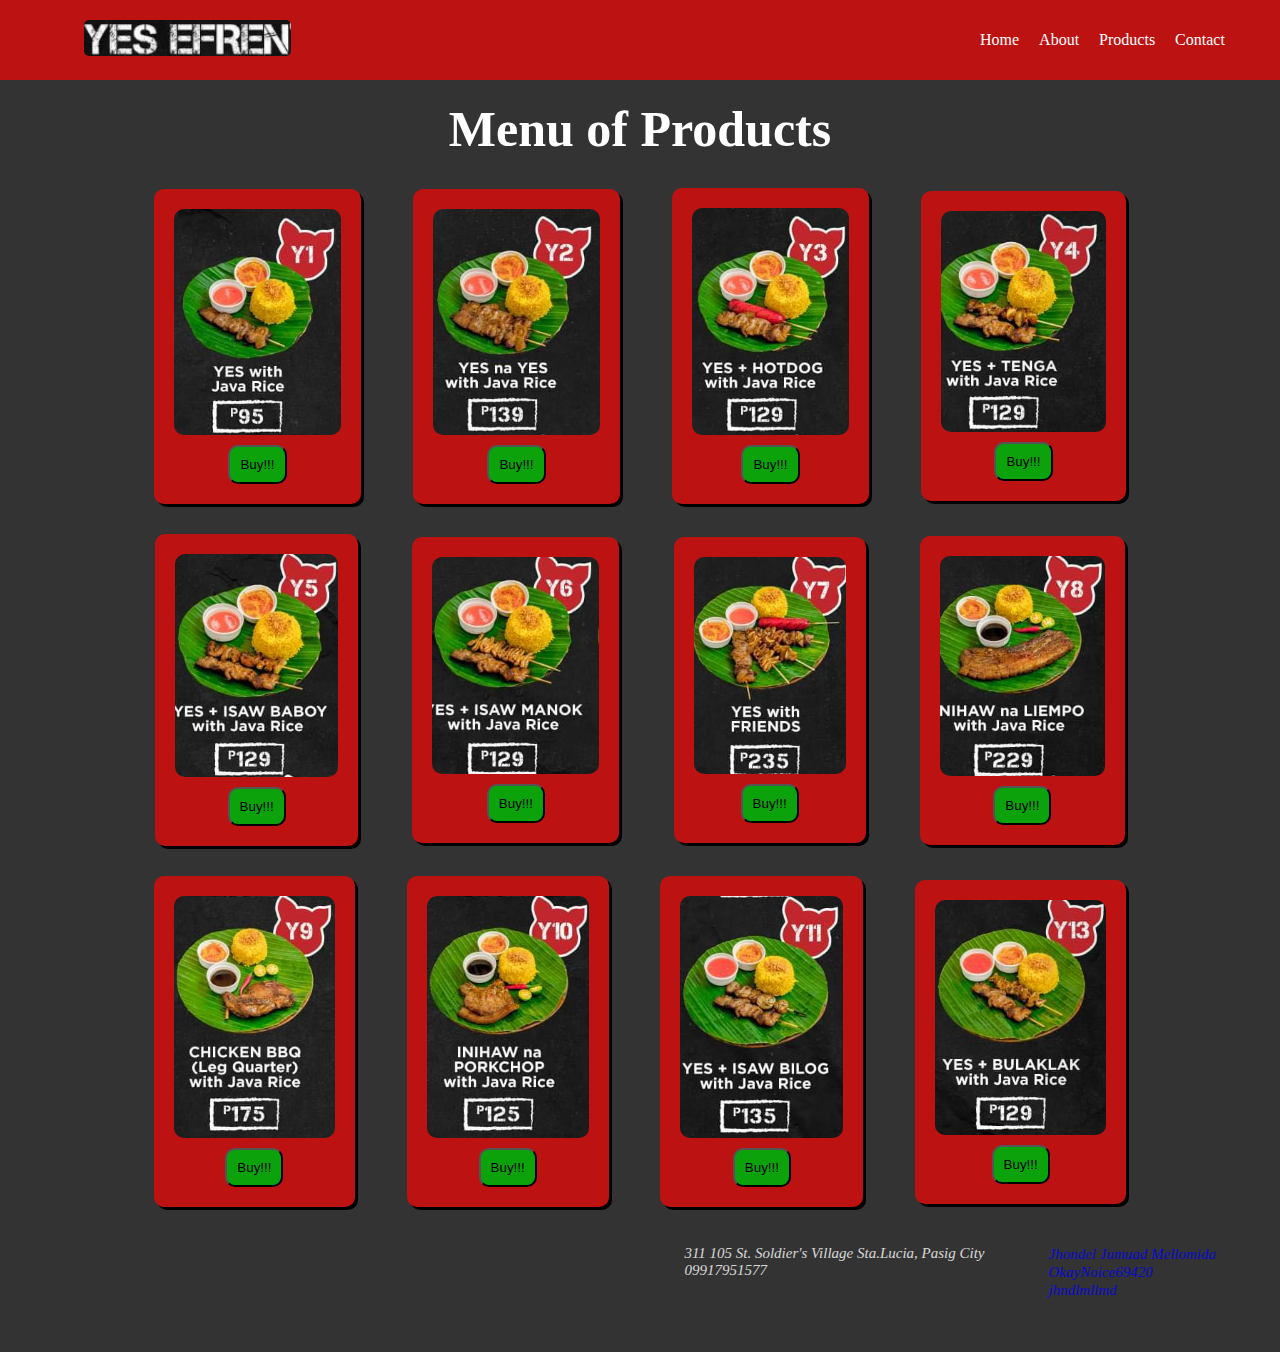
==== products.html @ bd9c5296 "Add files via upload" ====
<!DOCTYPE html>
<html lang="en">
<head>
    <meta charset="UTF-8">
    <meta name="viewport" content="width=device-width, initial-scale=1.0">
    <title>Yes Efren</title>
    <link rel="stylesheet" href="/css/styles.css">
    <link rel="preconnect" href="https://fonts.googleapis.com">
    <link rel="preconnect" href="https://fonts.gstatic.com" crossorigin>
    <link href="https://fonts.googleapis.com/css2?family=Anton&display=swap" rel="stylesheet">
    <link rel="stylesheet" href="https://cdnjs.cloudflare.com/ajax/libs/font-awesome/6.5.2/css/all.min.css"
        integrity="sha512-SnH5WK+bZxgPHs44uWIX+LLJAJ9/2PkPKZ5QiAj6Ta86w+fsb2TkcmfRyVX3pBnMFcV7oQPJkl9QevSCWr3W6A=="
        crossorigin="anonymous" referrerpolicy="no-referrer" />
</head>
<body>
    <header>
        <div class="img-container"><img src="/assets/logo.jpg"></div>
        <ul>
            <li><a href="index.html">Home</a></li>
            <li><a href="index.html">About</a></li>
            <li><a href="products.html">Products</a></li>
            <li><a href="index.html">Contact</a></li>
        </ul>
    </header>
    <section class="products">
        <h1>Menu of Products</h1>
        <div class="products-container">
            <div class="box">
                <img src="/assets/y1.png" class="btnImage" onclick="show()">
                <button>Buy!!!</button>
                <div id="description">
                    <i class="fa-solid fa-xmark"></i>
                    <h1>YES with Java Rice</h1>
                    <h3>Php 95.00</h3>
                </div>
            </div>
            <div class="box">
                <img src="/assets/y2.png" class="btnImage" onclick="show()">
                <button>Buy!!!</button>
                <div id="description">
                    <i class="fa-solid fa-xmark"></i>
                    <h1>YES na Yes with Java Rice</h1>
                    <h3>Php 139.00</h3>
                </div>
            </div>
            <div class="box">
                <img src="/assets/y3.png" class="btnImage" onclick="show()">
                <button>Buy!!!</button>
                <div id="description">
                    <i class="fa-solid fa-xmark"></i>
                    <h1>YES + Hotdog with Java Rice</h1>
                    <h3>Php 129.00</h3>
                </div>
            </div>
            <div class="box">
                <img src="/assets/y4.png" class="btnImage" onclick="show()">
                <button>Buy!!!</button>
                <div id="description">
                    <i class="fa-solid fa-xmark"></i>
                    <h1>YES + Tenga with Java Rice</h1>
                    <h3>Php 129.00</h3>
                </div>
            </div>
        </div>
        <div class="products-container">
            <div class="box">
                <img src="/assets/y5.png" class="btnImage" onclick="show()">
                <button>Buy!!!</button>
                <div id="description">
                    <i class="fa-solid fa-xmark"></i>
                    <h1>YES + Isaw Baboy with Java Rice</h1>
                    <h3>Php 129.00</h3>
                </div>
            </div>
            <div class="box">
                <img src="/assets/y6.png" class="btnImage" onclick="show()">
                <button>Buy!!!</button>
                <div id="description">
                    <i class="fa-solid fa-xmark"></i>
                    <h1>YES + Isaw Manok with Java Rice</h1>
                    <h3>Php 129.00</h3>
                </div>
            </div>
            <div class="box">
                <img src="/assets/y7.png" class="btnImage" onclick="show()">
                <button>Buy!!!</button>
                <div id="description">
                    <i class="fa-solid fa-xmark"></i>
                    <h1>YES with Friends</h1>
                    <h3>Php 235.00</h3>
                </div>
            </div>
            <div class="box">
                <img src="/assets/y8.png" class="btnImage" onclick="show()">
                <button>Buy!!!</button>
                <div id="description">
                    <i class="fa-solid fa-xmark"></i>
                    <h1>Inihaw na Liempo with Java Rice</h1>
                    <h3>Php 229.00</h3>
                </div>
            </div>
        </div>
        <div class="products-container">
            <div class="box">
                <img src="/assets/y9.png" class="btnImage" onclick="show()">
                <button>Buy!!!</button>
                <div id="description">
                    <i class="fa-solid fa-xmark"></i>
                    <h1>Chicken BBQ</h1>
                    <h3>Php 175.00</h3>
                </div>
            </div>
            <div class="box">
                <img src="/assets/y10.png" class="btnImage" onclick="show()">
                <button>Buy!!!</button>
                <div id="description">
                    <i class="fa-solid fa-xmark"></i>
                    <h1>Inihaw na Porkchop with Java Rice</h1>
                    <h3>Php 125.00</h3>
                </div>
            </div>
            <div class="box">
                <img src="/assets/y11.png" class="btnImage" onclick="show()">
                <button>Buy!!!</button>
                <div id="description">
                    <i class="fa-solid fa-xmark"></i>
                    <h1>YES + Isaw Bilog with Java Rice</h1>
                    <h3>Php 135.00</h3>
                </div>
            </div>
            <div class="box">
                <img src="/assets/y12.png" class="btnImage" onclick="show()">
                <button>Buy!!!</button>
                <div id="description">
                    <i class="fa-solid fa-xmark"></i>
                    <h1>YES + Bulaklak with Java Rice</h1>
                    <h3>Php 129.00</h3>
                </div>
            </div>
        </div>
    </section>
    <footer>
        <div class="footer-content">
            <div class="location-icons">
                <a href=""><i class="fa-solid fa-location-dot"><span> 311 105 St. Soldier's Village Sta.Lucia, Pasig City</span></i></a>
                <a href=""><i class="fa-solid fa-phone"><span> 09917951577</span></i></a>
            </div>
            <div class="social-icons">
                <a href="https://web.facebook.com/"><i class="fa-brands fa-facebook"><span> Jhondel Jumuad Mellomida</span></i></a>
                <a href="https://www.x.com"><i class="fa-brands fa-x-twitter"><span> OkayNoice69420</span></i></a>
                <a href="https://www.instagram.com"><i class="fa-brands fa-instagram"><span> jhndlmllmd</span></i></a>
            </div>
        </div>
    </footer>
    <script src="/js/script.js"></script>
</body>
</html>
---- css/styles.css ----
:root{
    background-color: #333333;
    color: white;
}

*{
    margin: 0;
    padding: 0;
    text-decoration: none;
}

.anton-regular {
    font-family: "Anton", sans-serif;
    font-weight: 400;
    font-style: normal;
}
  

header{
    position: fixed;
    display: flex;
    align-items: center;
    justify-content: center;
    flex-direction: row;
    width: 100vw;
    background-color: rgb(189, 18, 18);
    padding: 20px;
}

header ul{
    display: flex;
    align-items: center;
    justify-content: space-around;
    flex-direction: row;
    width: 20%;
}

header li{
    list-style: none;
    margin-right: 20px;
}

header a:any-link{
    color: white;
}

header .img-container{
    width: 70%;
}

header .img-container img{
    border-radius: 5px;
}

.home{
    background-image: url(/assets/homepage.png);
    background-position: top;
    background-size: cover;
    background-repeat: no-repeat;
    height: 600vh;
}


.products{
    display: flex;
    align-items: center;
    justify-content: center;
    flex-direction: column;
}

.products h1{
    margin-top: 100px;
    font-size: 50px;
}

.products .products-container{
    display: flex;
    align-items: center;
    justify-content: space-around;
    flex-direction: row;
    width: 80%;
    margin-top: 30px;
}

.products .products-container .box{
    display: flex;
    align-items: center;
    justify-content: center;
    flex-direction: column;
    background-color: rgb(189, 18, 18);
    padding: 20px;
    border-radius: 10px;
    box-shadow: 3px 3px black;
    transition: all 1s ease-in-out;
}

.box:hover{
    box-shadow: 6px 6px gray;
}

.box img{
    border-radius: 10px;
    cursor: pointer;
}

.box button{
    padding: 10px;
    margin-top: 10px;
    border-radius: 10px;
    background-color: rgb(12, 162, 12);
}

.box #description{
    align-items: center;
    justify-content: center;
    position: absolute;
    width: 20%;
    height: 50%;
    background-color: aliceblue;
    color: black;
    text-align: center;
    border-radius: 10px;
    visibility: hidden;
    flex-direction: column;
}

.box:hover #description{
    visibility: visible;
}

.footer-content {
    background-color: #333333;
    height: 145px;
    display: flex;
    justify-content: flex-end;
    align-items: flex-start;
    color: white;
}

.footer-content .social-icons, .location-icons{
    display: flex;
    align-items: flex-start;
    justify-content: center;
    flex-direction: column;
    margin-right: 5%;
    margin-top: 3%;
}

.social-icons:active, :visited{
    color: #ffffff;
}

.location-icons span, .social-icons span{
    font-size: 15px;
    font-weight: 100 !important;
    opacity: 0.8;
}

.location-icons{
    color: #ffffff;
    font-size: 15px;
    font-weight:900;
}
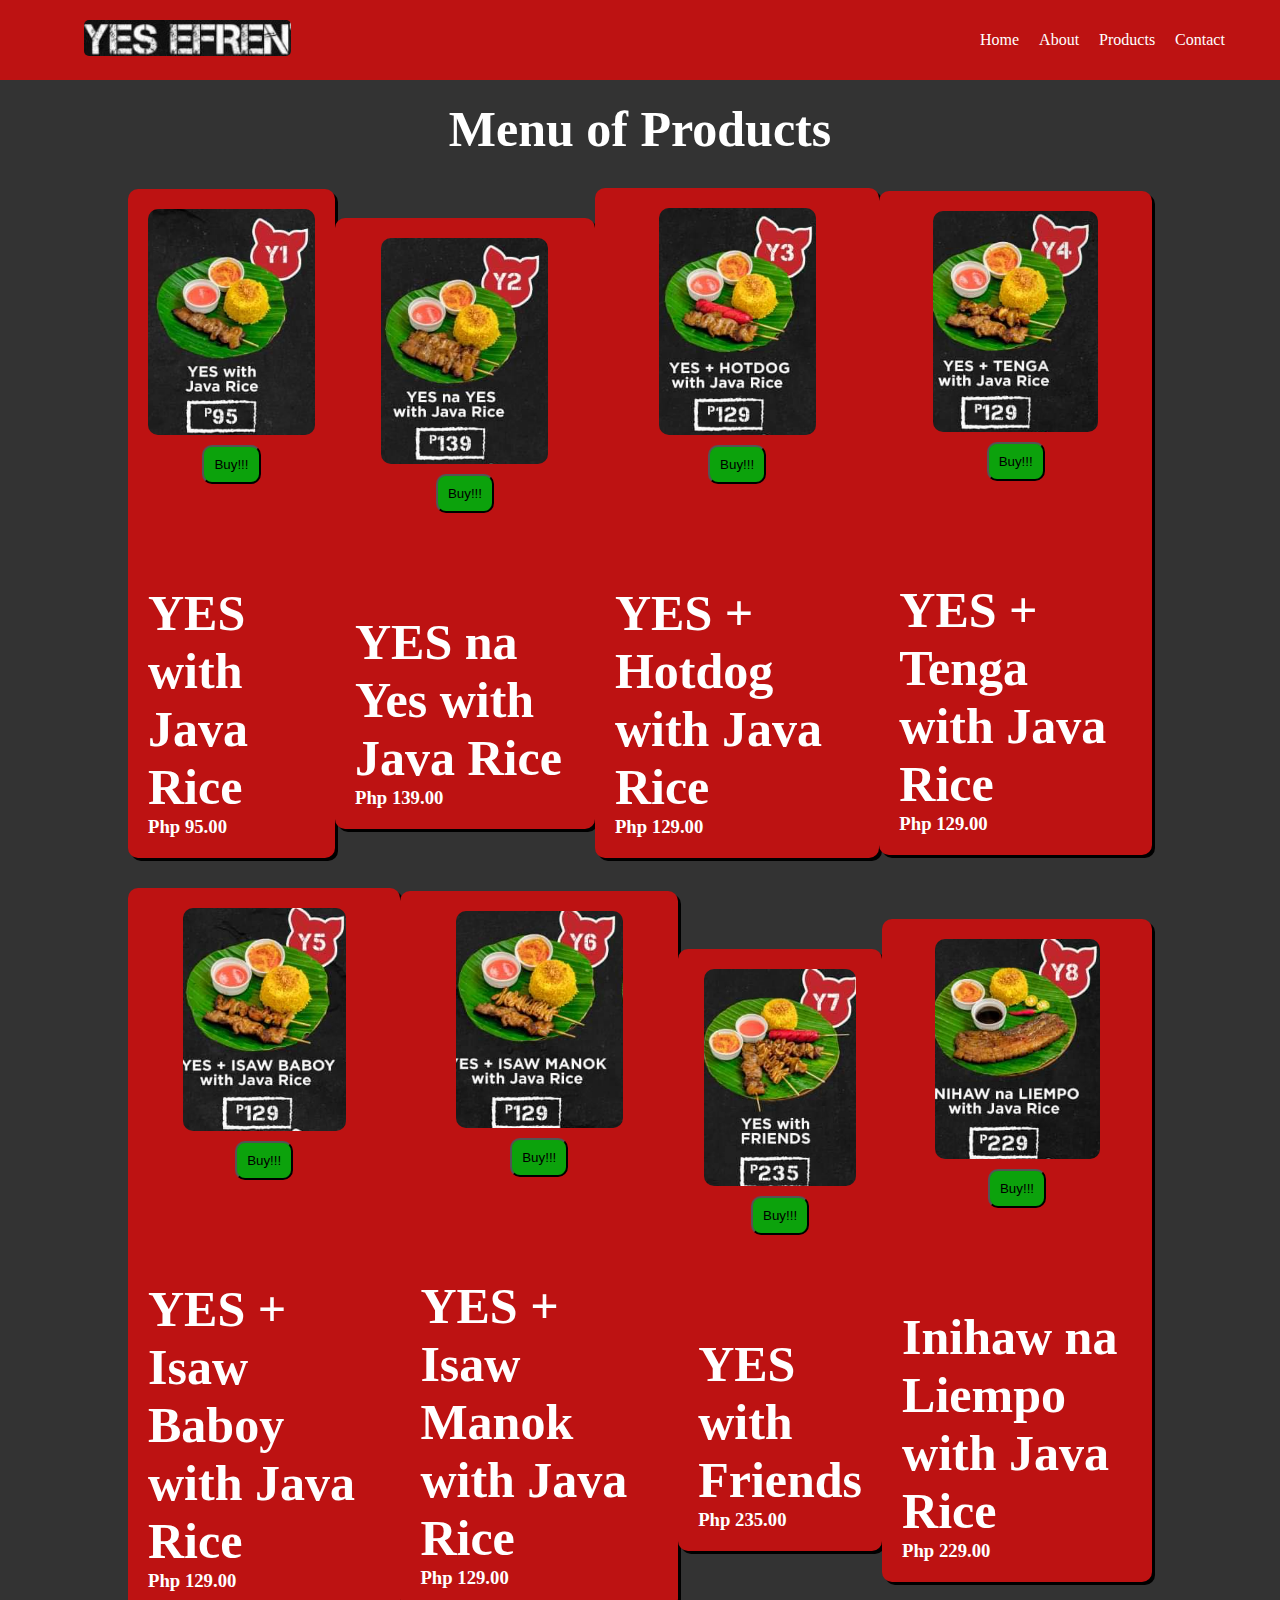
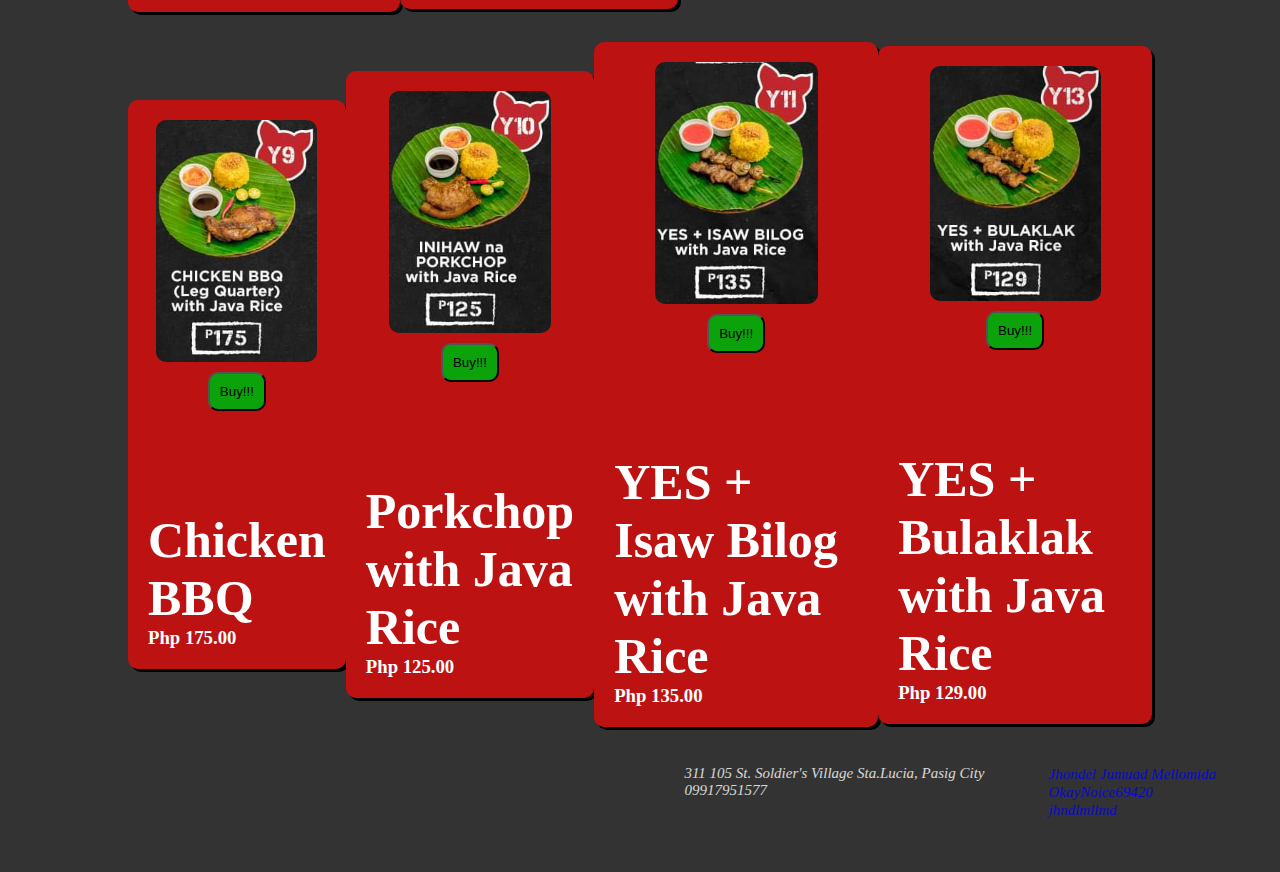
==== commit aabc8bd5: "Update products.html" ====
--- a/products.html
+++ b/products.html
@@ -26,37 +26,37 @@
         <h1>Menu of Products</h1>
         <div class="products-container">
             <div class="box">
-                <img src="/assets/y1.png" class="btnImage" onclick="show()">
+                <img src="/assets/y1.png" class="btnImage" onclick="showDesc('description1')">
                 <button>Buy!!!</button>
-                <div id="description">
-                    <i class="fa-solid fa-xmark"></i>
+                <div class="desc" id="description1">
+                    <i class="fa-solid fa-xmark" onclick="closeDesc('description1')"></i>
                     <h1>YES with Java Rice</h1>
                     <h3>Php 95.00</h3>
                 </div>
             </div>
             <div class="box">
-                <img src="/assets/y2.png" class="btnImage" onclick="show()">
+                <img src="/assets/y2.png" class="btnImage" onclick="showDesc('description2')">
                 <button>Buy!!!</button>
-                <div id="description">
-                    <i class="fa-solid fa-xmark"></i>
+                <div class="desc" id="description2">
+                    <i class="fa-solid fa-xmark" onclick="closeDesc('description2')"></i>
                     <h1>YES na Yes with Java Rice</h1>
                     <h3>Php 139.00</h3>
                 </div>
             </div>
             <div class="box">
-                <img src="/assets/y3.png" class="btnImage" onclick="show()">
+                <img src="/assets/y3.png" class="btnImage" onclick="showDesc('description3')">
                 <button>Buy!!!</button>
-                <div id="description">
-                    <i class="fa-solid fa-xmark"></i>
+                <div class="desc" id="description3">
+                    <i class="fa-solid fa-xmark" onclick="closeDesc('description3')"></i>
                     <h1>YES + Hotdog with Java Rice</h1>
                     <h3>Php 129.00</h3>
                 </div>
             </div>
             <div class="box">
-                <img src="/assets/y4.png" class="btnImage" onclick="show()">
+                <img src="/assets/y4.png" class="btnImage" onclick="showDesc('description4')">
                 <button>Buy!!!</button>
-                <div id="description">
-                    <i class="fa-solid fa-xmark"></i>
+                <div class="desc" id="description4">
+                    <i class="fa-solid fa-xmark" onclick="closeDesc('description4')"></i>
                     <h1>YES + Tenga with Java Rice</h1>
                     <h3>Php 129.00</h3>
                 </div>
@@ -64,37 +64,37 @@
         </div>
         <div class="products-container">
             <div class="box">
-                <img src="/assets/y5.png" class="btnImage" onclick="show()">
+                <img src="/assets/y5.png" class="btnImage" onclick="showDesc('description5')">
                 <button>Buy!!!</button>
-                <div id="description">
-                    <i class="fa-solid fa-xmark"></i>
+                <div class="desc" id="description5">
+                    <i class="fa-solid fa-xmark" onclick="closeDesc('description5')"></i>
                     <h1>YES + Isaw Baboy with Java Rice</h1>
                     <h3>Php 129.00</h3>
                 </div>
             </div>
             <div class="box">
-                <img src="/assets/y6.png" class="btnImage" onclick="show()">
+                <img src="/assets/y6.png" class="btnImage" onclick="showDesc('description6')">
                 <button>Buy!!!</button>
-                <div id="description">
-                    <i class="fa-solid fa-xmark"></i>
+                <div class="desc" id="description6">
+                    <i class="fa-solid fa-xmark" onclick="closeDesc('description6')"></i>
                     <h1>YES + Isaw Manok with Java Rice</h1>
                     <h3>Php 129.00</h3>
                 </div>
             </div>
             <div class="box">
-                <img src="/assets/y7.png" class="btnImage" onclick="show()">
+                <img src="/assets/y7.png" class="btnImage" onclick="showDesc('description7')">
                 <button>Buy!!!</button>
-                <div id="description">
-                    <i class="fa-solid fa-xmark"></i>
+                <div class="desc" id="description7">
+                    <i class="fa-solid fa-xmark" onclick="closeDesc('description7')"></i>
                     <h1>YES with Friends</h1>
                     <h3>Php 235.00</h3>
                 </div>
             </div>
             <div class="box">
-                <img src="/assets/y8.png" class="btnImage" onclick="show()">
+                <img src="/assets/y8.png" class="btnImage" onclick="showDesc('description8')">
                 <button>Buy!!!</button>
-                <div id="description">
-                    <i class="fa-solid fa-xmark"></i>
+                <div class="desc" id="description8">
+                    <i class="fa-solid fa-xmark" onclick="closeDesc('description8')"></i>
                     <h1>Inihaw na Liempo with Java Rice</h1>
                     <h3>Php 229.00</h3>
                 </div>
@@ -102,37 +102,37 @@
         </div>
         <div class="products-container">
             <div class="box">
-                <img src="/assets/y9.png" class="btnImage" onclick="show()">
+                <img src="/assets/y9.png" class="btnImage" onclick="showDesc('description9')">
                 <button>Buy!!!</button>
-                <div id="description">
-                    <i class="fa-solid fa-xmark"></i>
+                <div class="desc" id="description9">
+                    <i class="fa-solid fa-xmark" onclick="closeDesc('description9')"></i>
                     <h1>Chicken BBQ</h1>
                     <h3>Php 175.00</h3>
                 </div>
             </div>
             <div class="box">
-                <img src="/assets/y10.png" class="btnImage" onclick="show()">
+                <img src="/assets/y10.png" class="btnImage" onclick="showDesc('description10')">
                 <button>Buy!!!</button>
-                <div id="description">
-                    <i class="fa-solid fa-xmark"></i>
-                    <h1>Inihaw na Porkchop with Java Rice</h1>
+                <div class="desc" id="description10">
+                    <i class="fa-solid fa-xmark" onclick="closeDesc('description10')"></i>
+                    <h1>Porkchop with Java Rice</h1>
                     <h3>Php 125.00</h3>
                 </div>
             </div>
             <div class="box">
-                <img src="/assets/y11.png" class="btnImage" onclick="show()">
+                <img src="/assets/y11.png" class="btnImage" onclick="showDesc('description11')">
                 <button>Buy!!!</button>
-                <div id="description">
-                    <i class="fa-solid fa-xmark"></i>
+                <div class="desc" id="description11">
+                    <i class="fa-solid fa-xmark" onclick="closeDesc('description11')"></i>
                     <h1>YES + Isaw Bilog with Java Rice</h1>
                     <h3>Php 135.00</h3>
                 </div>
             </div>
             <div class="box">
-                <img src="/assets/y12.png" class="btnImage" onclick="show()">
+                <img src="/assets/y12.png" class="btnImage" onclick="showDesc('description12')">
                 <button>Buy!!!</button>
-                <div id="description">
-                    <i class="fa-solid fa-xmark"></i>
+                <div class="desc" id="description12">
+                    <i class="fa-solid fa-xmark" onclick="closeDesc('description12')"></i>
                     <h1>YES + Bulaklak with Java Rice</h1>
                     <h3>Php 129.00</h3>
                 </div>
@@ -154,4 +154,4 @@
     </footer>
     <script src="/js/script.js"></script>
 </body>
-</html>+</html>
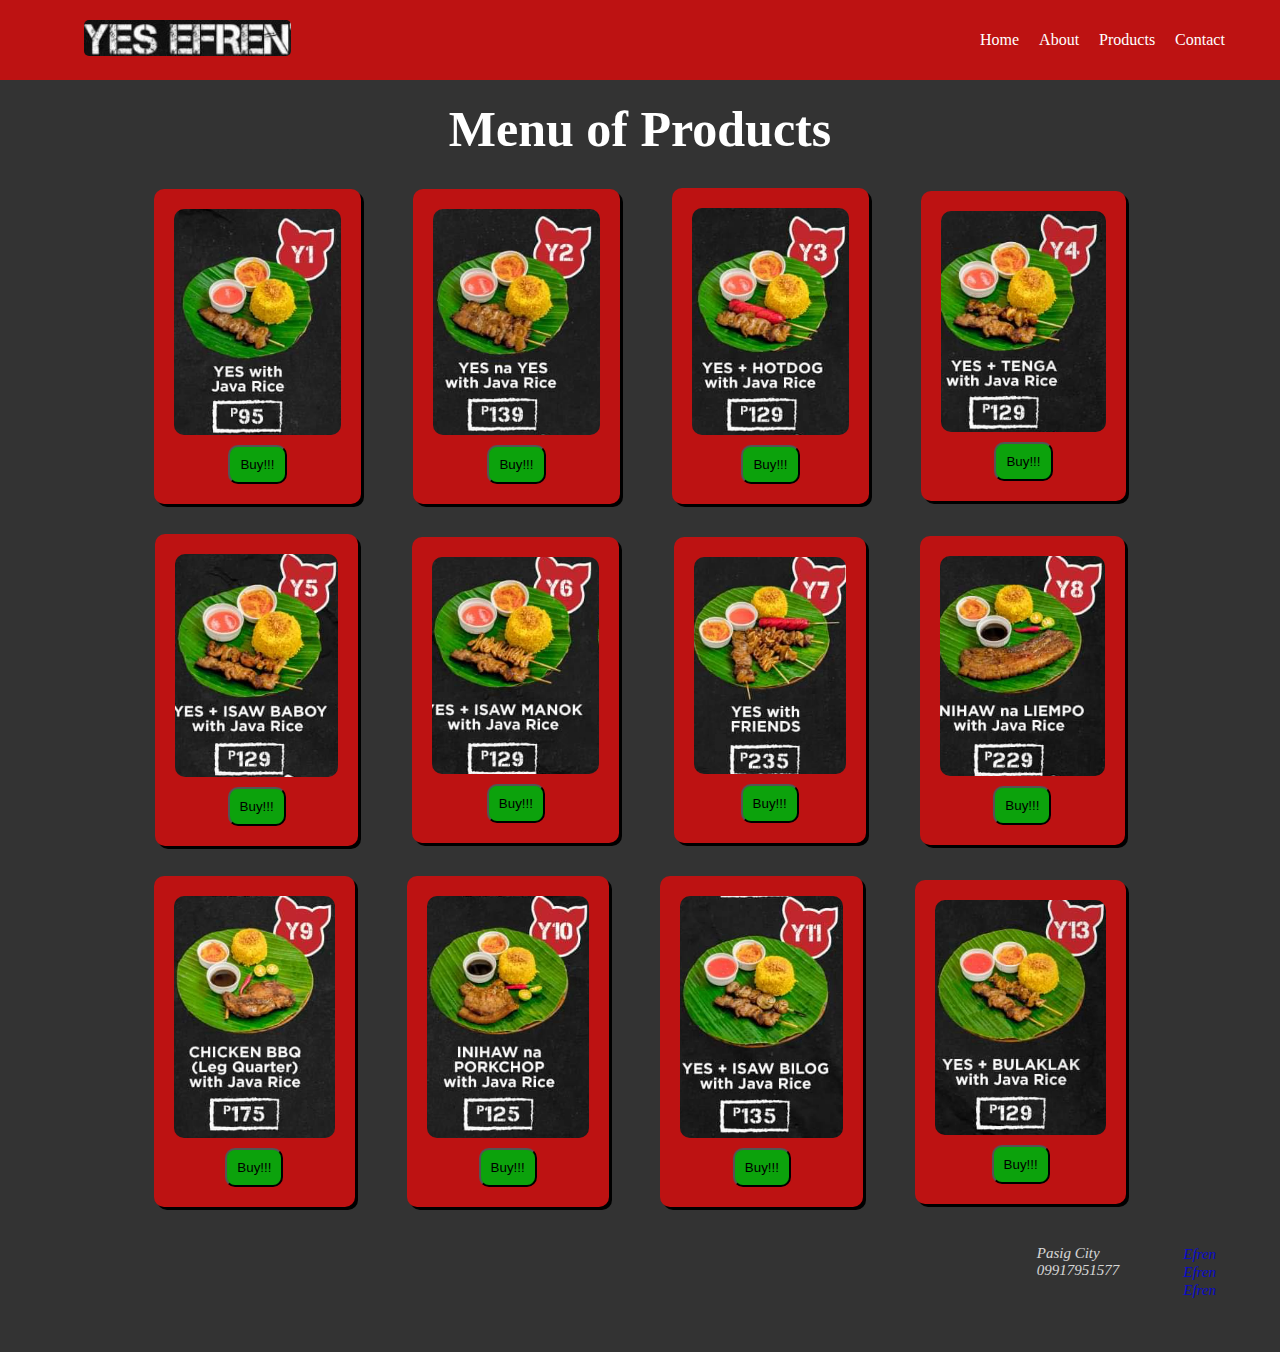
==== commit dac647fd: "Update products.html" ====
--- a/products.html
+++ b/products.html
@@ -142,13 +142,13 @@
     <footer>
         <div class="footer-content">
             <div class="location-icons">
-                <a href=""><i class="fa-solid fa-location-dot"><span> 311 105 St. Soldier's Village Sta.Lucia, Pasig City</span></i></a>
+                <a href=""><i class="fa-solid fa-location-dot"><span>Pasig City</span></i></a>
                 <a href=""><i class="fa-solid fa-phone"><span> 09917951577</span></i></a>
             </div>
             <div class="social-icons">
-                <a href="https://web.facebook.com/"><i class="fa-brands fa-facebook"><span> Jhondel Jumuad Mellomida</span></i></a>
-                <a href="https://www.x.com"><i class="fa-brands fa-x-twitter"><span> OkayNoice69420</span></i></a>
-                <a href="https://www.instagram.com"><i class="fa-brands fa-instagram"><span> jhndlmllmd</span></i></a>
+                <a href="https://web.facebook.com/"><i class="fa-brands fa-facebook"><span> Efren</span></i></a>
+                <a href="https://www.x.com"><i class="fa-brands fa-x-twitter"><span> Efren</span></i></a>
+                <a href="https://www.instagram.com"><i class="fa-brands fa-instagram"><span> Efren</span></i></a>
             </div>
         </div>
     </footer>
--- a/css/styles.css
+++ b/css/styles.css
@@ -25,6 +25,7 @@
     width: 100vw;
     background-color: rgb(189, 18, 18);
     padding: 20px;
+    z-index: 1000;
 }
 
 header ul{
@@ -38,6 +39,11 @@
 header li{
     list-style: none;
     margin-right: 20px;
+    transition: transform 1s ease;
+}
+
+header li:hover{
+    transform: translateY(-5px);
 }
 
 header a:any-link{
@@ -52,14 +58,27 @@
     border-radius: 5px;
 }
 
-.home{
+.home {
     background-image: url(/assets/homepage.png);
     background-position: top;
-    background-size: cover;
-    background-repeat: no-repeat;
-    height: 600vh;
+    background-repeat: repeat-x;
+    height: 100vh;
+    display: flex;
+    justify-content: center;
+    align-items: center;
+    text-align: center;
+    color: white;
 }
 
+.home h1 {
+    font-family: "Anton", sans-serif;
+    font-size: 45px; 
+    margin: 0;
+    background-color: rgb(189, 18, 18);
+    padding: 10px;
+    border-radius: 10px;
+    box-shadow: 5px 5px #333333;
+}
 
 .products{
     display: flex;
@@ -110,7 +129,7 @@
     background-color: rgb(12, 162, 12);
 }
 
-.box #description{
+.box .desc{
     align-items: center;
     justify-content: center;
     position: absolute;
@@ -120,12 +139,8 @@
     color: black;
     text-align: center;
     border-radius: 10px;
-    visibility: hidden;
+    display: none;
     flex-direction: column;
-}
-
-.box:hover #description{
-    visibility: visible;
 }
 
 .footer-content {
@@ -160,4 +175,8 @@
     color: #ffffff;
     font-size: 15px;
     font-weight:900;
-}+}
+
+i:hover{
+    cursor: pointer;
+}
